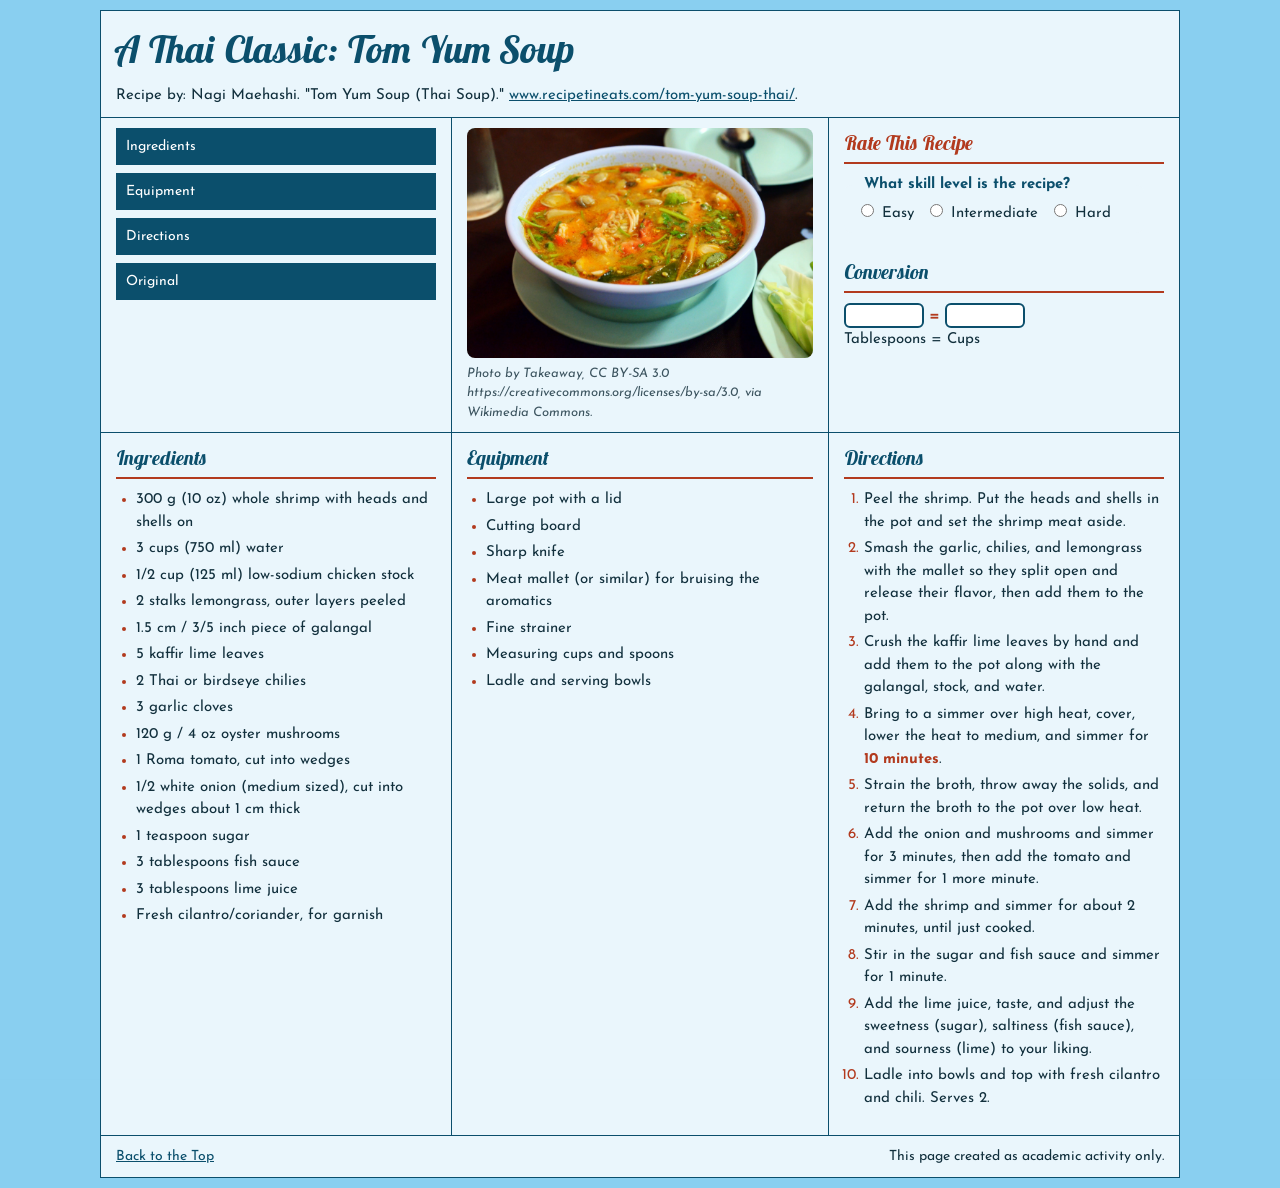
==== CodingAssignment5/index.html @ 029573a6 "Add files via upload" ====
<!DOCTYPE html>
<html lang="en">
<head>
  <meta charset="utf-8">
  <meta name="viewport" content="width=device-width, initial-scale=1, shrink-to-fit=no">
  <meta name="author" content="Khoa Tran">
  <title>A Thai Classic</title>
  <link rel="stylesheet" href="https://fonts.googleapis.com/css?family=Lobster+Two:700i|Josefin+Sans">
  <link rel="stylesheet" href="css/style.css" type="text/css">
</head>
<body>
<div class="container-fluid" id="page">

  <!-- BEGIN ROW ONE: HEADER -->
  <div class="row" id="top">
    <div class="col" style="width:100%">
      <h1>A Thai Classic: Tom Yum Soup</h1>
      <p class="credit">Recipe by: Nagi Maehashi. "Tom Yum Soup (Thai Soup)." <a href="https://www.recipetineats.com/tom-yum-soup-thai/">www.recipetineats.com/tom-yum-soup-thai/</a>.</p>
    </div>
  </div>

  <!-- BEGIN ROW TWO: LINKS / PICTURE / RATE + CONVERT -->
  <div class="row equal">

    <div class="col menu" id="links" style="width:32.5%">
      <ul>
        <li><a href="#ingredients">Ingredients</a></li>
        <li><a href="#equipment">Equipment</a></li>
        <li><a href="#directions">Directions</a></li>
        <li><a href="https://www.recipetineats.com/tom-yum-soup-thai/">Original</a></li>
      </ul>
    </div>

    <div class="col" id="main" style="width:35%">
      <figure>
        <img src="images/foodpic.jpg" alt="A white bowl of Tom Yum soup">
        <figcaption>Photo by Takeaway, CC BY-SA 3.0 https://creativecommons.org/licenses/by-sa/3.0, via Wikimedia Commons.</figcaption>
      </figure>
    </div>

    <div class="col" id="rate" style="width:32.5%">
      <h3 class="rate">Rate This Recipe</h3>
      <fieldset>
        <legend>What skill level is the recipe?</legend>
        <label for="easy"><input type="radio" id="easy" name="skill" value="easy"> Easy</label>
        <label for="med"><input type="radio" id="med" name="skill" value="intermediate"> Intermediate</label>
        <label for="hard"><input type="radio" id="hard" name="skill" value="hard"> Hard</label>
      </fieldset>

      <h3>Conversion</h3>
      <input type="number" id="tblspn" name="tblspn" aria-label="Tablespoons">
      <span class="hot">=</span>
      <input type="number" id="cups" name="cups" aria-label="Cups">
      <p>Tablespoons = Cups</p>
    </div>

  </div>

  <!-- BEGIN ROW THREE: INGREDIENTS / EQUIPMENT / DIRECTIONS -->
  <div class="row equal">

    <div class="col" id="ingredients" style="width:32.5%">
      <h3>Ingredients</h3>
      <ul>
        <li>300 g (10 oz) whole shrimp with heads and shells on</li>
        <li>3 cups (750 ml) water</li>
        <li>1/2 cup (125 ml) low-sodium chicken stock</li>
        <li>2 stalks lemongrass, outer layers peeled</li>
        <li>1.5 cm / 3/5 inch piece of galangal</li>
        <li>5 kaffir lime leaves</li>
        <li>2 Thai or birdseye chilies</li>
        <li>3 garlic cloves</li>
        <li>120 g / 4 oz oyster mushrooms</li>
        <li>1 Roma tomato, cut into wedges</li>
        <li>1/2 white onion (medium sized), cut into wedges about 1 cm thick</li>
        <li>1 teaspoon sugar</li>
        <li>3 tablespoons fish sauce</li>
        <li>3 tablespoons lime juice</li>
        <li>Fresh cilantro/coriander, for garnish</li>
      </ul>
    </div>

    <div class="col" id="equipment" style="width:35%">
      <h3>Equipment</h3>
      <ul>
        <li>Large pot with a lid</li>
        <li>Cutting board</li>
        <li>Sharp knife</li>
        <li>Meat mallet (or similar) for bruising the aromatics</li>
        <li>Fine strainer</li>
        <li>Measuring cups and spoons</li>
        <li>Ladle and serving bowls</li>
      </ul>
    </div>

    <div class="col" id="directions" style="width:32.5%">
      <h3>Directions</h3>
      <ol>
        <li>Peel the shrimp. Put the heads and shells in the pot and set the shrimp meat aside.</li>
        <li>Smash the garlic, chilies, and lemongrass with the mallet so they split open and release their flavor, then add them to the pot.</li>
        <li>Crush the kaffir lime leaves by hand and add them to the pot along with the galangal, stock, and water.</li>
        <li>Bring to a simmer over high heat, cover, lower the heat to medium, and simmer for <span class="hot">10 minutes</span>.</li>
        <li>Strain the broth, throw away the solids, and return the broth to the pot over low heat.</li>
        <li>Add the onion and mushrooms and simmer for 3 minutes, then add the tomato and simmer for 1 more minute.</li>
        <li>Add the shrimp and simmer for about 2 minutes, until just cooked.</li>
        <li>Stir in the sugar and fish sauce and simmer for 1 minute.</li>
        <li>Add the lime juice, taste, and adjust the sweetness (sugar), saltiness (fish sauce), and sourness (lime) to your liking.</li>
        <li>Ladle into bowls and top with fresh cilantro and chili. Serves 2.</li>
      </ol>
    </div>

  </div>

  <!-- BEGIN ROW FOUR: FOOTER -->
  <div class="row" id="bottom">
    <div class="col" style="width:100%">
      <a href="#top">Back to the Top</a>
      <p>This page created as academic activity only.</p>
    </div>
  </div>

</div>
</body>
</html>
---- CodingAssignment5/css/style.css ----
* {
  box-sizing: border-box;
}

[class*="col"] {
  float: left;
  padding: 10px 15px;
  background-color: rgba(255, 255, 255, 0.82);
  /* deliberate design element: thin grid lines so the cells read like the wireframe */
  border-top: 1px solid #0b4f6c;
  border-left: 1px solid #0b4f6c;
}

.row {
  border-right: 1px solid #0b4f6c;
}

#bottom {
  border-bottom: 1px solid #0b4f6c;
}

.row::after {
  content: "";
  clear: both;
  display: block;
}

.equal {
  display: flex;
  flex-wrap: wrap;
}

.equal::after {
  display: none;
}

/* 
div {
  border: double cornflowerblue;
}
*/

/* ---------- Page ---------- */
body {
  margin: 0;
  background-color: #89CFF0;
  background-image: url(../images/backgroundimage.png);
  font-family: 'Josefin Sans', 'Gill Sans', Calibri, sans-serif;
  font-size: 15px;
  line-height: 1.5;
  color: #12303d;
}

#page {
  max-width: 1100px;
  margin: 0 auto;
  padding: 10px;
}

/* ---------- Headings ---------- */
h1, h2, h3 {
  font-family: 'Lobster Two', Georgia, serif;
  font-style: italic;
  font-weight: bold;
}

h1 {
  color: #0b4f6c;
  font-size: 2.4rem;
  margin: 0 0 6px;
}

h2 {
  color: #b23a1e;
  font-size: 1.6rem;
  margin: 0 0 6px;
}

h3 {
  color: #0b4f6c;
  font-size: 1.25rem;
  margin: 0 0 10px;
  border-bottom: 2px solid #b23a1e;
  padding-bottom: 4px;
}

h3.rate {
  color: #b23a1e;
}

/* ---------- Header ---------- */
.credit {
  margin: 0;
  color: #12303d;
}

/* ---------- Links column: buttons ---------- */
.menu ul {
  list-style: none;
  padding: 0;
  margin: 0;
}

.menu li {
  margin: 0 0 8px;
}

.menu a {
  display: block;
  padding: 8px 10px;
  background-color: #0b4f6c;
  color: #ffffff;
  font-size: 14px;
  text-decoration: none;
}

.menu a:hover,
.menu a:focus {
  background-color: #b23a1e;
  color: #ffffff;
}

a {
  color: #0b4f6c;
}

/* ---------- Text ---------- */
p {
  margin-top: 0;
}

.hot {
  color: #b23a1e;
  font-weight: bold;
}

ul, ol {
  margin-top: 0;
  padding-left: 1.3em;
}

li {
  margin-bottom: 4px;
}

li::marker {
  color: #b23a1e;
}

/* ---------- Image ---------- */
figure {
  margin: 0;
}

img {
  width: 100%;
  max-width: 100%;
  height: auto;
  display: block;
  border-radius: 8px;
}

figcaption {
  font-size: 13px;
  font-style: italic;
  color: #3d5560;
  margin-top: 6px;
}

/* ---------- Forms ---------- */
fieldset {
  max-width: 300px;
  margin: 0 0 24px;
  padding: 4px 12px 8px;
  border: none;
  border-radius: 8px;
  background-color: #eaf6fc;
  color: #12303d;
}

legend {
  color: #0b4f6c;
  font-weight: bold;
  padding: 0 8px;
}

fieldset label {
  display: inline-block;
  margin-right: 6px;
}

input[type="number"] {
  width: 80px;
  padding: 3px;
  border: 2px solid #0b4f6c;
  border-radius: 6px;
  background-color: #ffffff;
  color: #12303d;
}

input[type="radio"] {
  accent-color: #b23a1e;
}

/* ---------- Footer ---------- */
#bottom .col {
  display: flex;
  justify-content: space-between;
  gap: 16px;
  padding-top: 10px;
  font-size: 14px;
  color: #12303d;
}

#bottom p {
  margin: 0;
}
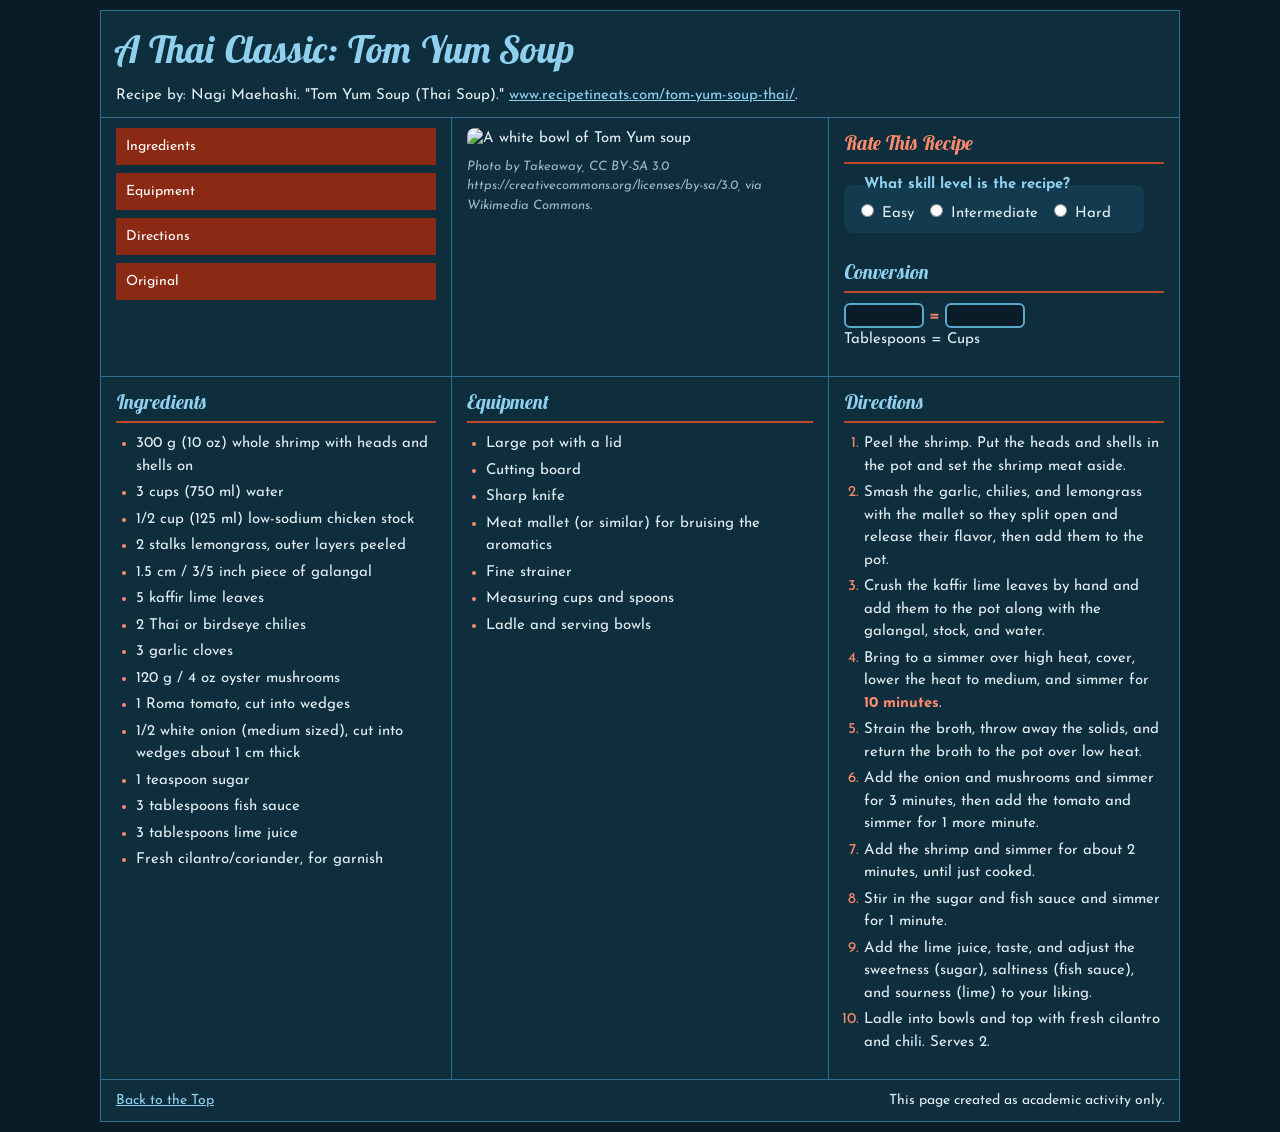
==== commit 20329d50: "Update index.html" ====
--- a/CodingAssignment5/index.html
+++ b/CodingAssignment5/index.html
@@ -39,7 +39,7 @@
     </div>
 
     <div class="col" id="rate" style="width:32.5%">
-      <h3 class="rate">Rate This Recipe</h3>
+    <h3 class="rate">Rate This Recipe</h3>
       <fieldset>
         <legend>What skill level is the recipe?</legend>
         <label for="easy"><input type="radio" id="easy" name="skill" value="easy"> Easy</label>
--- a/CodingAssignment5/css/style.css
+++ b/CodingAssignment5/css/style.css
@@ -1,4 +1,3 @@
-
 * {
   box-sizing: border-box;
 }
@@ -6,18 +5,17 @@
 [class*="col"] {
   float: left;
   padding: 10px 15px;
-  background-color: rgba(255, 255, 255, 0.82);
-  /* deliberate design element: thin grid lines so the cells read like the wireframe */
-  border-top: 1px solid #0b4f6c;
-  border-left: 1px solid #0b4f6c;
+  background-color: rgba(15, 48, 64, 0.92);
+  border-top: 1px solid #2f6f8c;
+  border-left: 1px solid #2f6f8c;
 }
 
 .row {
-  border-right: 1px solid #0b4f6c;
+  border-right: 1px solid #2f6f8c;
 }
 
 #bottom {
-  border-bottom: 1px solid #0b4f6c;
+  border-bottom: 1px solid #2f6f8c;
 }
 
 .row::after {
@@ -35,21 +33,13 @@
   display: none;
 }
 
-/* 
-div {
-  border: double cornflowerblue;
-}
-*/
-
-/* ---------- Page ---------- */
 body {
   margin: 0;
-  background-color: #89CFF0;
-  background-image: url(../images/backgroundimage.png);
+  background-color: #0a1c27;
   font-family: 'Josefin Sans', 'Gill Sans', Calibri, sans-serif;
   font-size: 15px;
   line-height: 1.5;
-  color: #12303d;
+  color: #e3eef3;
 }
 
 #page {
@@ -58,7 +48,6 @@
   padding: 10px;
 }
 
-/* ---------- Headings ---------- */
 h1, h2, h3 {
   font-family: 'Lobster Two', Georgia, serif;
   font-style: italic;
@@ -66,36 +55,34 @@
 }
 
 h1 {
-  color: #0b4f6c;
+  color: #8fd0ee;
   font-size: 2.4rem;
   margin: 0 0 6px;
 }
 
 h2 {
-  color: #b23a1e;
+  color: #ff8a6b;
   font-size: 1.6rem;
   margin: 0 0 6px;
 }
 
 h3 {
-  color: #0b4f6c;
+  color: #8fd0ee;
   font-size: 1.25rem;
   margin: 0 0 10px;
-  border-bottom: 2px solid #b23a1e;
+  border-bottom: 2px solid #c4472a;
   padding-bottom: 4px;
 }
 
 h3.rate {
-  color: #b23a1e;
-}
-
-/* ---------- Header ---------- */
+  color: #ff8a6b;
+}
+
 .credit {
   margin: 0;
-  color: #12303d;
-}
-
-/* ---------- Links column: buttons ---------- */
+  color: #e3eef3;
+}
+
 .menu ul {
   list-style: none;
   padding: 0;
@@ -109,7 +96,7 @@
 .menu a {
   display: block;
   padding: 8px 10px;
-  background-color: #0b4f6c;
+  background-color: #8a2a14;
   color: #ffffff;
   font-size: 14px;
   text-decoration: none;
@@ -117,21 +104,20 @@
 
 .menu a:hover,
 .menu a:focus {
-  background-color: #b23a1e;
+  background-color: #c4472a;
   color: #ffffff;
 }
 
 a {
-  color: #0b4f6c;
-}
-
-/* ---------- Text ---------- */
+  color: #8fd0ee;
+}
+
 p {
   margin-top: 0;
 }
 
 .hot {
-  color: #b23a1e;
+  color: #ff8a6b;
   font-weight: bold;
 }
 
@@ -145,10 +131,9 @@
 }
 
 li::marker {
-  color: #b23a1e;
-}
-
-/* ---------- Image ---------- */
+  color: #ff8a6b;
+}
+
 figure {
   margin: 0;
 }
@@ -164,23 +149,22 @@
 figcaption {
   font-size: 13px;
   font-style: italic;
-  color: #3d5560;
+  color: #9fb8c4;
   margin-top: 6px;
 }
 
-/* ---------- Forms ---------- */
 fieldset {
   max-width: 300px;
   margin: 0 0 24px;
   padding: 4px 12px 8px;
   border: none;
   border-radius: 8px;
-  background-color: #eaf6fc;
-  color: #12303d;
+  background-color: #123b4f;
+  color: #e3eef3;
 }
 
 legend {
-  color: #0b4f6c;
+  color: #8fd0ee;
   font-weight: bold;
   padding: 0 8px;
 }
@@ -193,24 +177,23 @@
 input[type="number"] {
   width: 80px;
   padding: 3px;
-  border: 2px solid #0b4f6c;
+  border: 2px solid #5aa9cc;
   border-radius: 6px;
-  background-color: #ffffff;
-  color: #12303d;
+  background-color: #0a1c27;
+  color: #e3eef3;
 }
 
 input[type="radio"] {
-  accent-color: #b23a1e;
-}
-
-/* ---------- Footer ---------- */
+  accent-color: #ff8a6b;
+}
+
 #bottom .col {
   display: flex;
   justify-content: space-between;
   gap: 16px;
   padding-top: 10px;
   font-size: 14px;
-  color: #12303d;
+  color: #e3eef3;
 }
 
 #bottom p {
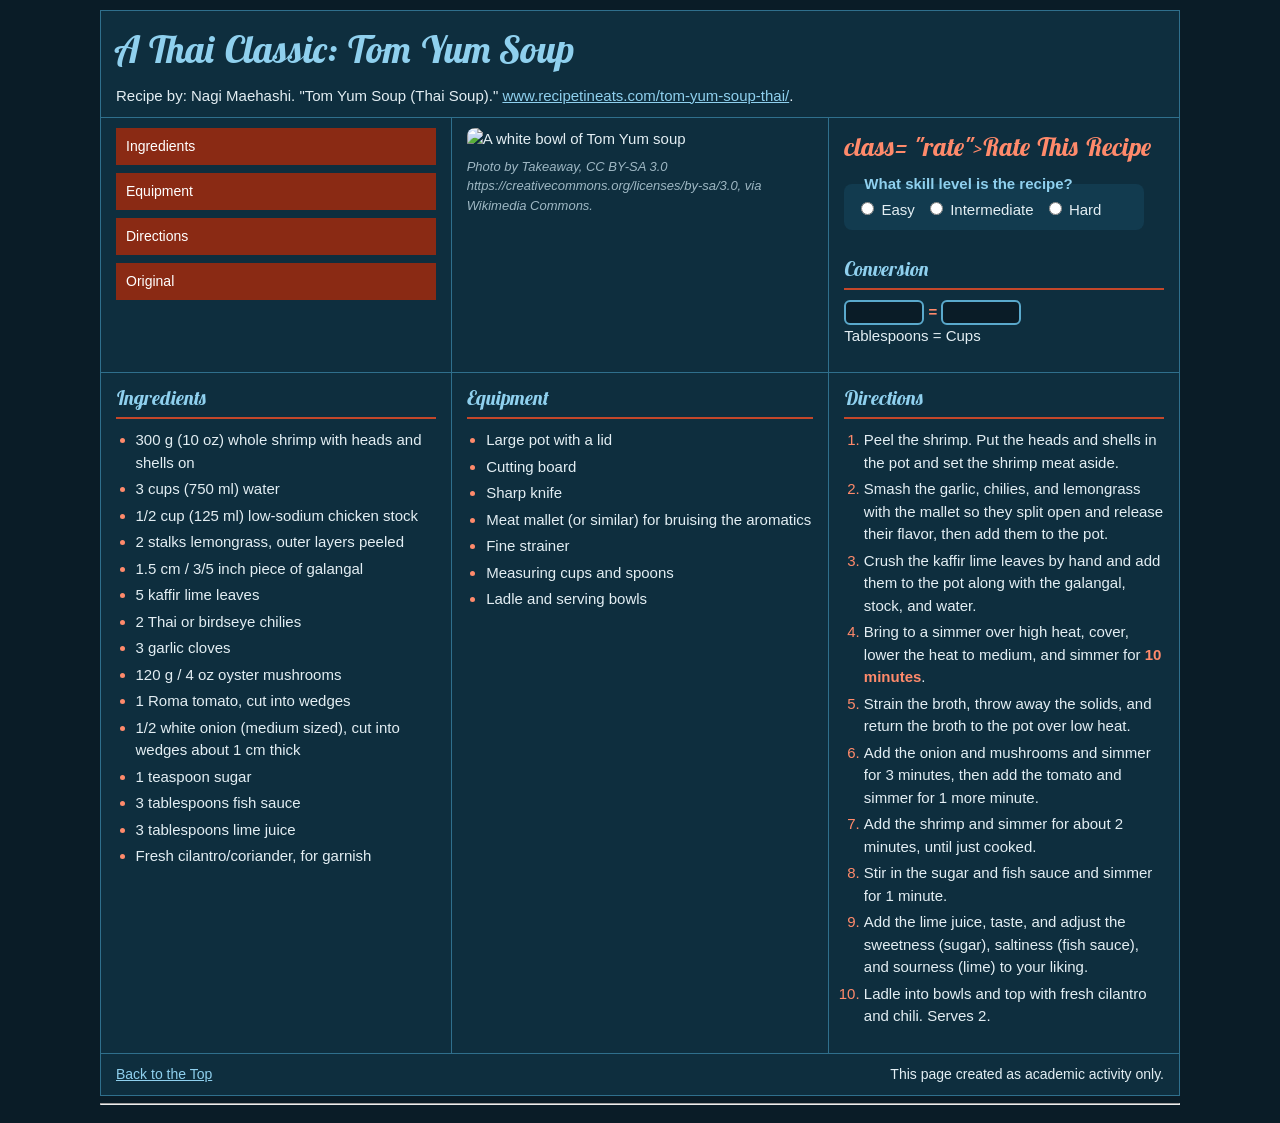
==== commit e5965f8e: "Update index.html" ====
--- a/CodingAssignment5/index.html
+++ b/CodingAssignment5/index.html
@@ -5,7 +5,7 @@
   <meta name="viewport" content="width=device-width, initial-scale=1, shrink-to-fit=no">
   <meta name="author" content="Khoa Tran">
   <title>A Thai Classic</title>
-  <link rel="stylesheet" href="https://fonts.googleapis.com/css?family=Lobster+Two:700i|Josefin+Sans">
+  <link rel="stylesheet" href="https://fonts.googleapis.com/css?family=Lobster+Two:700i">
   <link rel="stylesheet" href="css/style.css" type="text/css">
 </head>
 <body>
@@ -39,7 +39,7 @@
     </div>
 
     <div class="col" id="rate" style="width:32.5%">
-    <h3 class="rate">Rate This Recipe</h3>
+      <h2> class= "rate">Rate This Recipe</h2>
       <fieldset>
         <legend>What skill level is the recipe?</legend>
         <label for="easy"><input type="radio" id="easy" name="skill" value="easy"> Easy</label>
@@ -119,6 +119,7 @@
     </div>
   </div>
 
+  <hr/>
 </div>
 </body>
 </html>
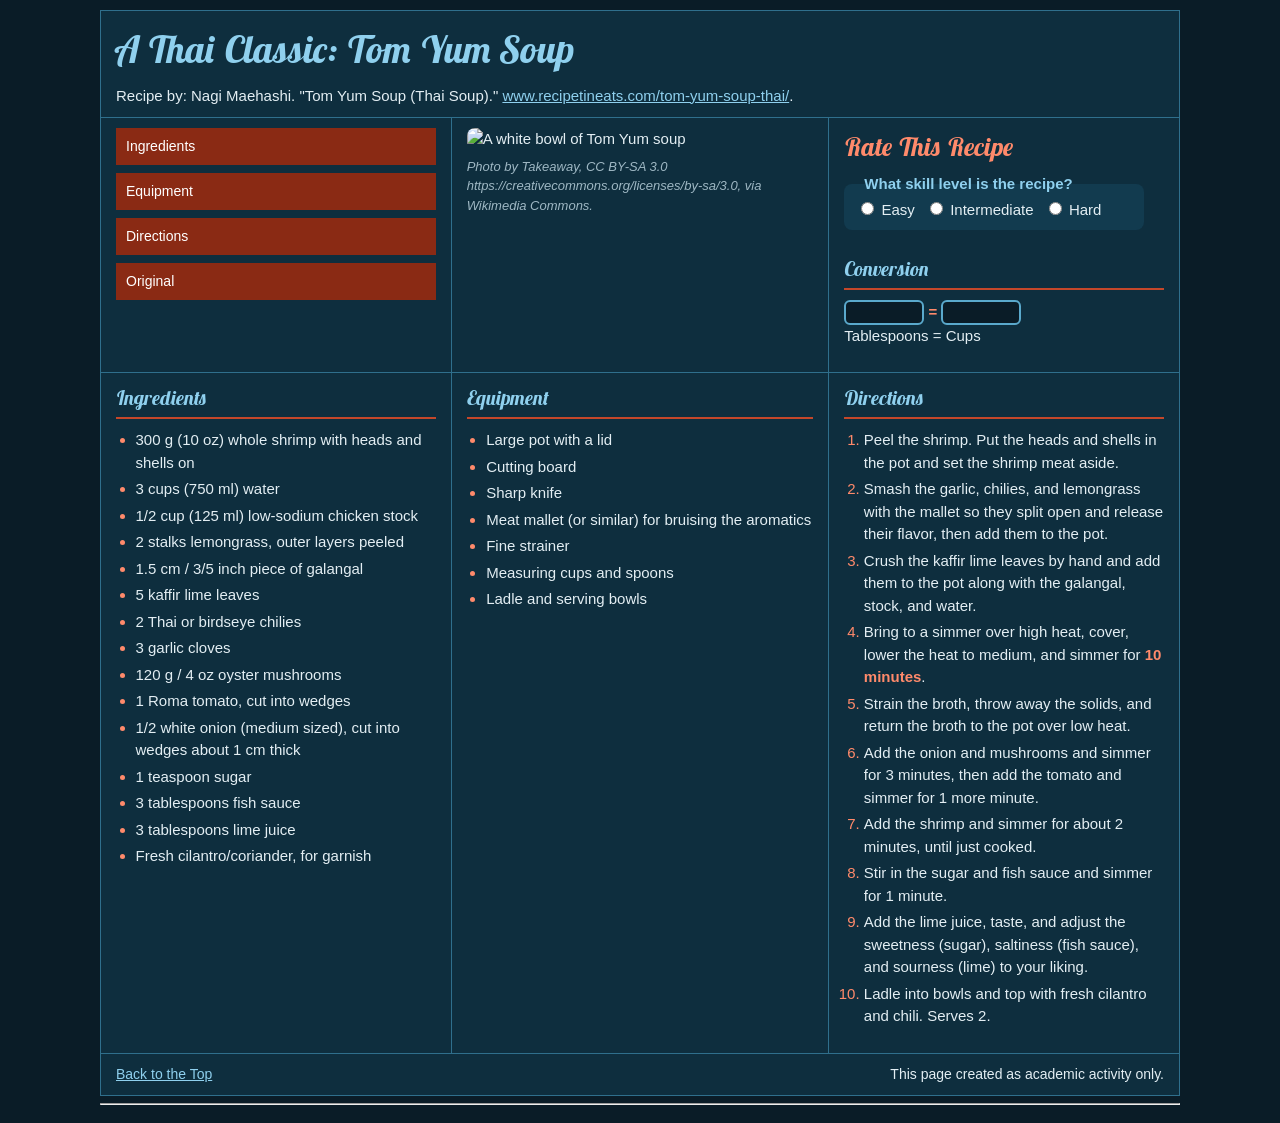
==== commit b0fa4f2b: "Update index.html" ====
--- a/CodingAssignment5/index.html
+++ b/CodingAssignment5/index.html
@@ -39,7 +39,7 @@
     </div>
 
     <div class="col" id="rate" style="width:32.5%">
-      <h2> class= "rate">Rate This Recipe</h2>
+      <h2>Rate This Recipe</h2>
       <fieldset>
         <legend>What skill level is the recipe?</legend>
         <label for="easy"><input type="radio" id="easy" name="skill" value="easy"> Easy</label>
